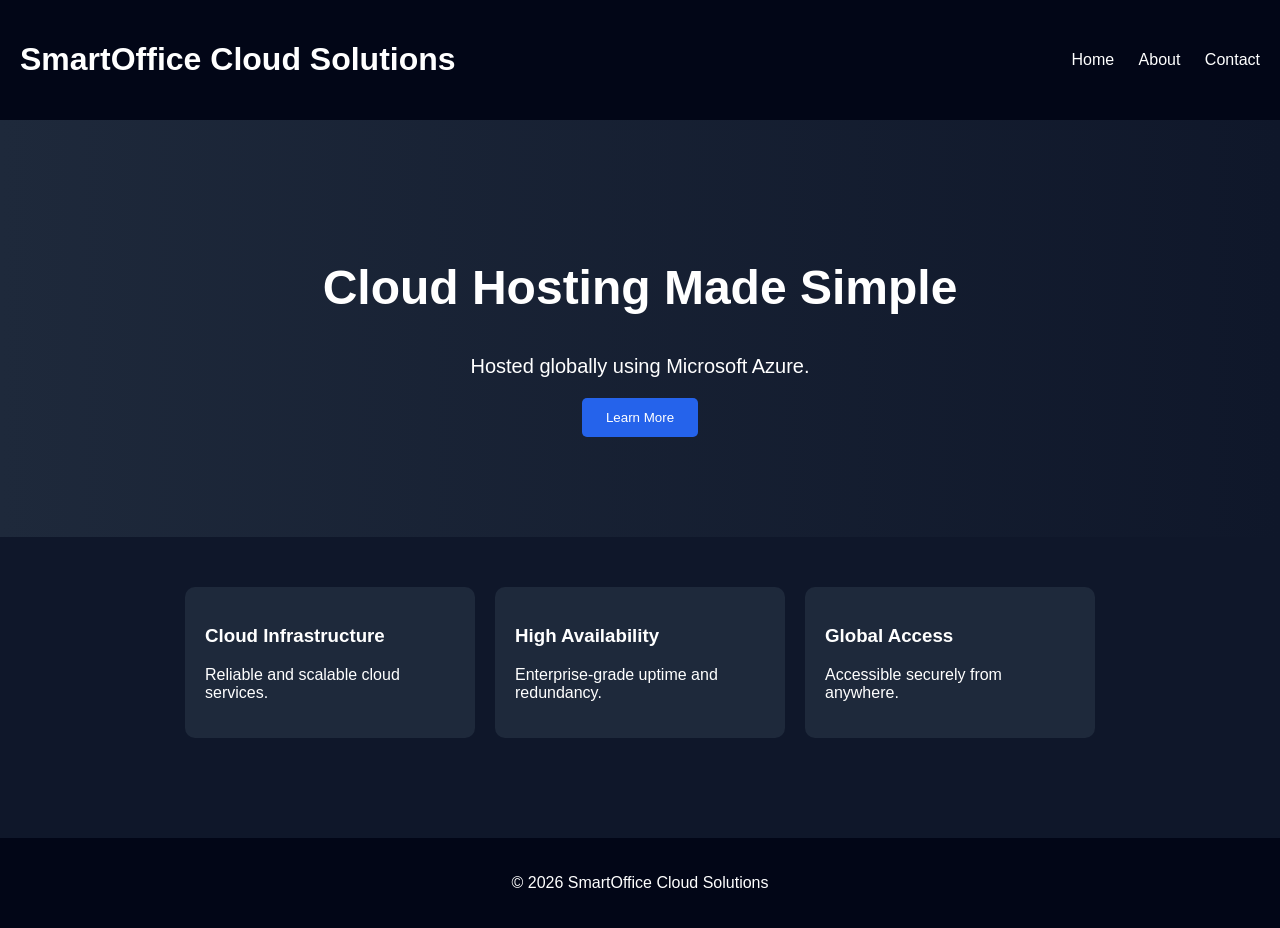
==== index.html @ 7bf42ea9 "Add files via upload" ====
<!DOCTYPE html>
<html lang="en">

<head>
    <meta charset="UTF-8">
    <meta name="viewport" content="width=device-width, initial-scale=1.0">
    <title>SmartOffice Cloud Solutions</title>
    <link rel="stylesheet" href="style.css">
</head>

<body>

    <header>
        <h1>SmartOffice Cloud Solutions</h1>
        <nav>
            <a href="index.html">Home</a>
            <a href="about.html">About</a>
            <a href="contact.html">Contact</a>
        </nav>
    </header>

    <section class="hero">
        <h2>Cloud Hosting Made Simple</h2>
        <p>Hosted globally using Microsoft Azure.</p>
        <button onclick="showMessage()">Learn More</button>
    </section>

    <section class="services">
        <div class="card">
            <h3>Cloud Infrastructure</h3>
            <p>Reliable and scalable cloud services.</p>
        </div>

        <div class="card">
            <h3>High Availability</h3>
            <p>Enterprise-grade uptime and redundancy.</p>
        </div>

        <div class="card">
            <h3>Global Access</h3>
            <p>Accessible securely from anywhere.</p>
        </div>
    </section>

    <footer>
        <p>© 2026 SmartOffice Cloud Solutions</p>
    </footer>

    <script src="script.js"></script>
</body>

</html>
---- style.css ----
body {
    margin: 0;
    font-family: Arial, sans-serif;
    background: #0f172a;
    color: white;
}

header {
    background: #020617;
    padding: 20px;
    display: flex;
    justify-content: space-between;
    align-items: center;
}

nav a {
    color: white;
    margin-left: 20px;
    text-decoration: none;
}

.hero {
    text-align: center;
    padding: 100px 20px;
    background: linear-gradient(to right, #1e293b, #0f172a);
}

.hero h2 {
    font-size: 48px;
}

.hero p {
    font-size: 20px;
}

button {
    padding: 12px 24px;
    border: none;
    background: #2563eb;
    color: white;
    cursor: pointer;
    border-radius: 5px;
}

.services {
    display: flex;
    justify-content: center;
    gap: 20px;
    padding: 50px;
}

.card {
    background: #1e293b;
    padding: 20px;
    border-radius: 10px;
    width: 250px;
}

.content {
    padding: 50px;
}

form {
    display: flex;
    flex-direction: column;
    width: 400px;
    gap: 15px;
}

input,
textarea {
    padding: 12px;
    border: none;
    border-radius: 5px;
}

footer {
    text-align: center;
    padding: 20px;
    background: #020617;
    margin-top: 50px;
}
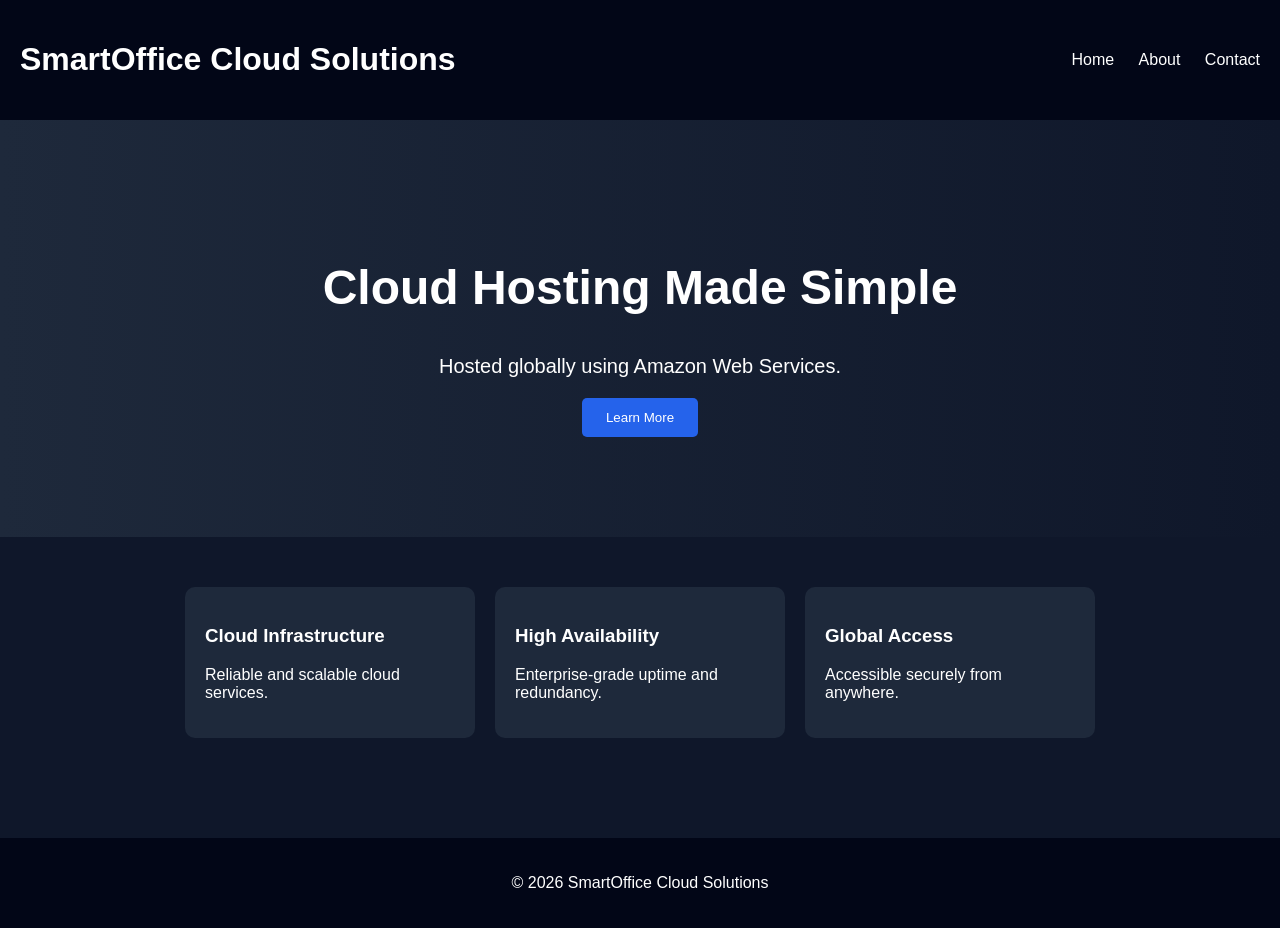
==== commit 21b615e3: "Amazon Change" ====
--- a/index.html
+++ b/index.html
@@ -21,7 +21,7 @@
 
     <section class="hero">
         <h2>Cloud Hosting Made Simple</h2>
-        <p>Hosted globally using Microsoft Azure.</p>
+        <p>Hosted globally using Amazon Web Services.</p>
         <button onclick="showMessage()">Learn More</button>
     </section>
 
@@ -49,4 +49,4 @@
     <script src="script.js"></script>
 </body>
 
-</html>+</html>
